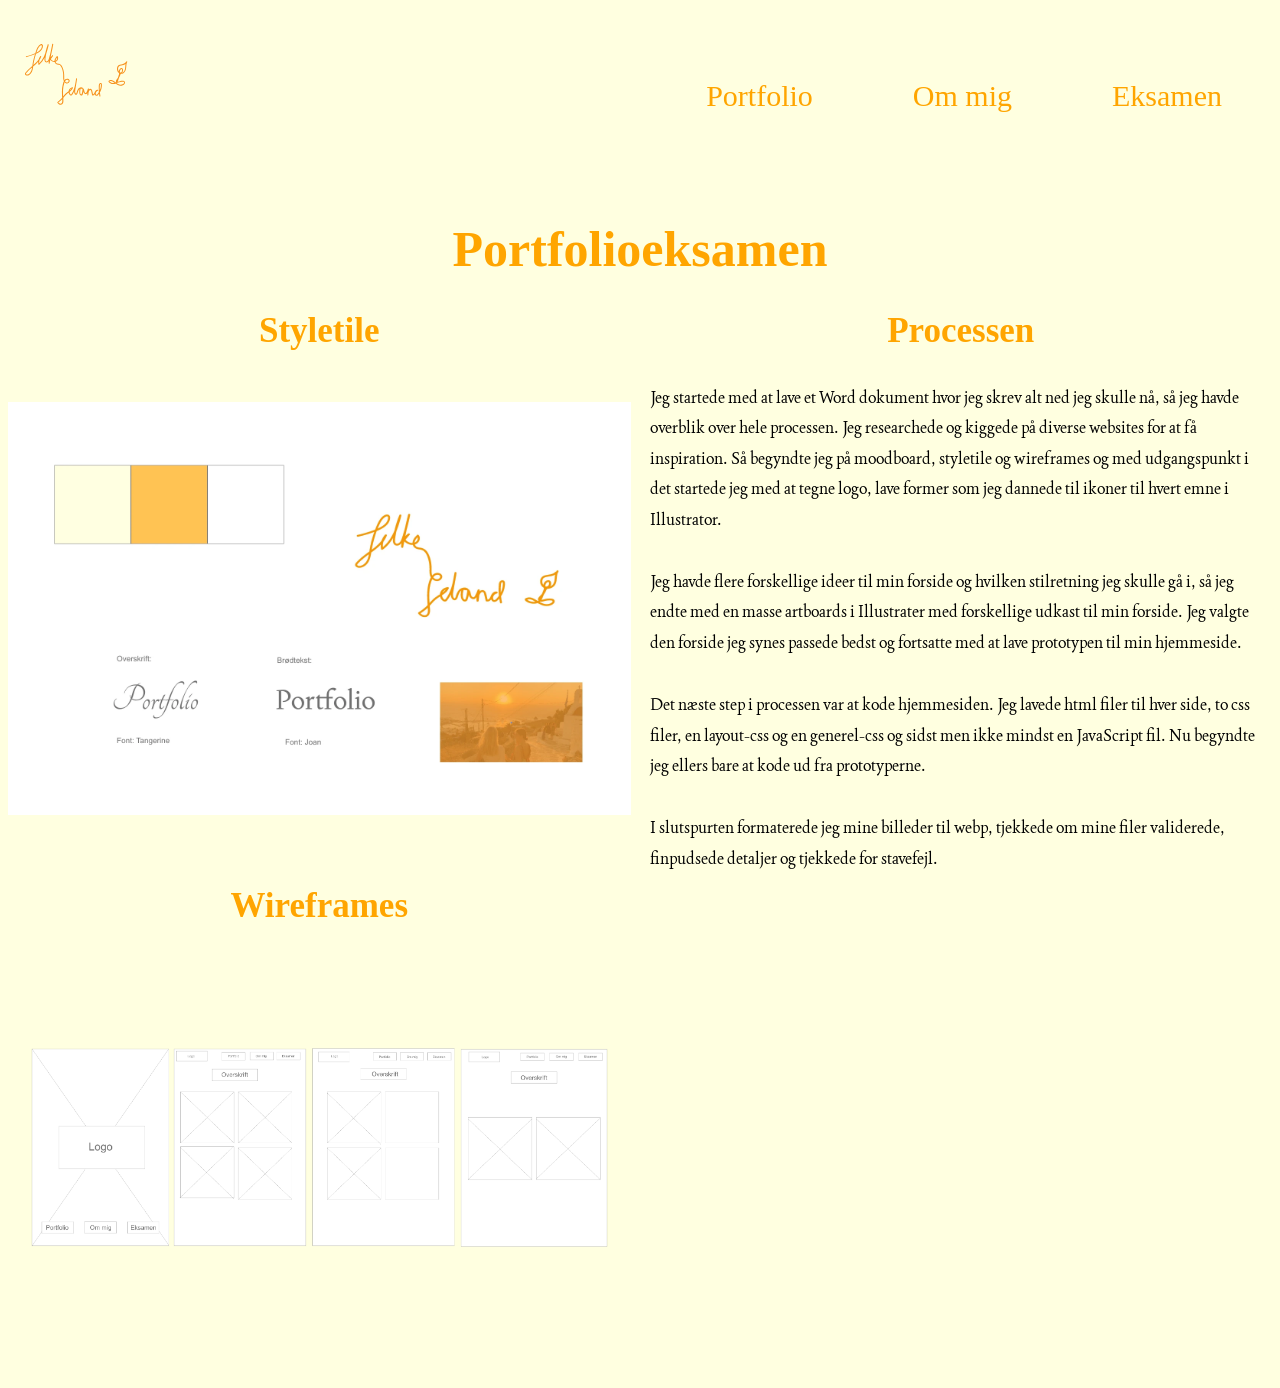
==== eksamen.html @ f98fbaf0 "commit" ====
<!DOCTYPE html>
<html lang="da">
  <head>
    <meta charset="UTF-8" />
    <meta http-equiv="X-UA-Compatible" content="IE=edge" />
    <meta name="viewport" content="width=device-width, initial-scale=1.0" />
    <title>Indhold</title>
    <link rel="preconnect" href="https://fonts.googleapis.com" />
    <link rel="preconnect" href="https://fonts.gstatic.com" crossorigin />
    <link href="https://fonts.googleapis.com/css2?family=Press+Start+2P&display=swap" rel="stylesheet" />
    <link rel="preconnect" href="https://fonts.googleapis.com" />
    <link rel="preconnect" href="https://fonts.gstatic.com" crossorigin />
    <link href="https://fonts.googleapis.com/css2?family=Joan&display=swap" rel="stylesheet" />
    <link rel="stylesheet" href="generel.css" />
    <link rel="stylesheet" href="layout.css" />
    <meta name="robots" content="noindex" />
  </head>
  <body>
    <header class="banner">
      <a class="logo" href="forside.html"><img src="logo_orange.svg" alt="logo" /></a>
      <nav class="main-menu">
        <button class="toggle-btn">☰</button>
        <ul>
          <li><a href="portfolio.html">Portfolio</a></li>
          <li><a href="om_mig.html">Om mig</a></li>
          <li><a href="eksamen.html">Eksamen</a></li>
        </ul>
      </nav>
    </header>
    <main>
      <div class="container">
        <h1>Portfolioeksamen</h1>
        <div class="grid_1-2">
          <div class="col">
            <h2>Styletile</h2>
            <img src="styletile.webp" alt="styletile" />
            <h2>Wireframes</h2>
            <img src="wire.png" alt="styletile" />
          </div>
          <div class="col">
            <h2>Processen</h2>
            <p>Jeg startede med at lave et Word dokument hvor jeg skrev alt ned jeg skulle nå, så jeg havde overblik over hele processen. Jeg researchede og kiggede på diverse websites for at få inspiration. Så begyndte jeg på moodboard, styletile og wireframes og med udgangspunkt i det startede jeg med at tegne logo, lave former som jeg dannede til ikoner til hvert emne i Illustrator.</p>
            <p>Jeg havde flere forskellige ideer til min forside og hvilken stilretning jeg skulle gå i, så jeg endte med en masse artboards i Illustrater med forskellige udkast til min forside. Jeg valgte den forside jeg synes passede bedst og fortsatte med at lave prototypen til min hjemmeside.</p>
            <p>Det næste step i processen var at kode hjemmesiden. Jeg lavede html filer til hver side, to css filer, en layout-css og en generel-css og sidst men ikke mindst en JavaScript fil. Nu begyndte jeg ellers bare at kode ud fra prototyperne.</p>
            <p>I slutspurten formaterede jeg mine billeder til webp, tjekkede om mine filer validerede, finpudsede detaljer og tjekkede for stavefejl.</p>
          </div>
        </div>
      </div>
    </main>
  </body>
</html>
---- generel.css ----
img {
  max-width: 100%;
  margin-bottom: 10%;
}
/* typografi */
h1 {
  font-family: Tangerine;
  color: orange;
  font-size: 50px;
  text-align: center;
  margin-bottom: 1.5rem;
  margin-top: 50px;
}
h2 {
  font-family: Tangerine;
  color: orange;
  font-size: 35px;
  text-align: center;
  margin-bottom: 1rem;
  margin-top: 9px;
}
h3 {
  font-family: Joan;
  font-size: 1.1rem;
}
p {
  font-family: Joan;
  line-height: 1.9rem;
  font-size: 1rem;
}
/* farve på skriften a i menuen */
a {
  color: orange;
  font-family: "Tangerine";
  font-size: 30px;
  text-decoration: none;
}

/* farven på skriften når man holder musen over i menuen */
a:hover {
  color: black;
}

footer p {
  font-family: Tangerine;
  line-height: 140%;
  font-size: 30px;
  color: orange;
}
---- layout.css ----
body {
  background-color: lightyellow;
}
/* Baggrundsbillede forside*/
#firstPage {
  background-image: url(forside_billede.webp);
  background-size: cover;
  background-attachment: fixed;
}
/* Logo placering forside*/
.logo1 {
  width: 50%;
  margin-left: auto;
  margin-right: auto;
  display: block;
  padding: 0%;
  margin-bottom: 15%;
  margin-top: 15%;
}

/* Logo placering forside*/
.logo2 {
  width: 20%;
  margin-left: 20%;
  margin-right: 20%;
  display: block;
  padding: 0%;
  margin-bottom: -20%;
  margin-top: -20%;
}
.logo3 {
  width: 15%;
  margin-left: 60%;
  margin-right: 60%;
  display: block;
  padding: 0%;
  margin-bottom: 9%;
  margin-top: 6.5%;
}

.logo2:hover {
  transform: scale(1.5);
}
.logo3:hover:hover {
  transform: scale(1.5);
}

/* Mindre logo placering på de andre sider */
.logo {
  width: 130px;
  height: 130px;
  margin: 0rem;
  padding: 1rem;
  display: flex;
  justify-self: center;
}
.banner {
  background: none;
  display: flex;
  flex-wrap: wrap;
  justify-content: space-between;
  justify-items: center;
}
ul {
  padding-top: 9%;
  padding-right: 50px;
  display: flex;
  gap: 100px;
  justify-content: center;
  list-style: none;
}

.toggle-btn {
  background: transparent;
  border: none;
  min-width: 100px;
  min-height: 100px;
  font-size: 1.1rem;
  cursor: pointer;
  display: none;
  font-size: 30px;
}

@media (max-width: 627px) {
  .toggle-btn {
    display: block;
    color: orange;
  }
  .main-menu {
    display: contents;
  }
  .main-menu ul {
    display: none;
    gap: 35px;
  }
  .main-menu.shown ul {
    border-top: 1px solid black;
    padding: 1rem;
    display: flex;
    flex: 1 1 100%;
    flex-flow: column;
  }
}

footer {
  display: grid;
  grid-template-columns: 1fr 1fr;
  margin-top: 2rem;
}

.box1 {
  text-align: left;
  margin-left: 40px;
}
.box2 {
  text-align: right;
  margin-right: 40px;
}

@media (min-width: 650px) {
  .grid_1-1 {
    display: grid;
    grid-template-columns: 1fr 1fr;
    gap: 0px;
    margin: 50px;
  }

  .grid_1-1 img {
    height: 90%;
    object-fit: cover;
    max-width: 90%;
  }
  .grid_1-2 {
    display: grid;
    grid-template-columns: 1fr 1fr;
    gap: 19px;
  }
  .grid_1-2 img {
    width: 100%;
    height: auto;
    object-fit: cover;
    margin-top: 35px;
  }

  .grid_1-1-1 {
    display: grid;
    grid-template-columns: 1fr 1fr;
    gap: 20px;
  }

  .grid_1-1-1 img {
    width: 100%;
    height: auto;
    object-fit: cover;
    margin-top: 35px;
  }
  .grid_2-2 {
    display: grid;
    grid-template-columns: 1fr 1fr;
    gap: 19px;
  }

  .grid_2-2 img {
    width: 80%;
    height: auto;
    object-fit: cover;
    margin: 50px;
  }
}

.box {
  background-color: lightyellow;
  border-radius: 9px;
  height: 100%;
  margin-right: 1rem;
}
.col {
  display: flex;
  flex-direction: column;
}
.box:hover {
  transform: scale(1.06);
}
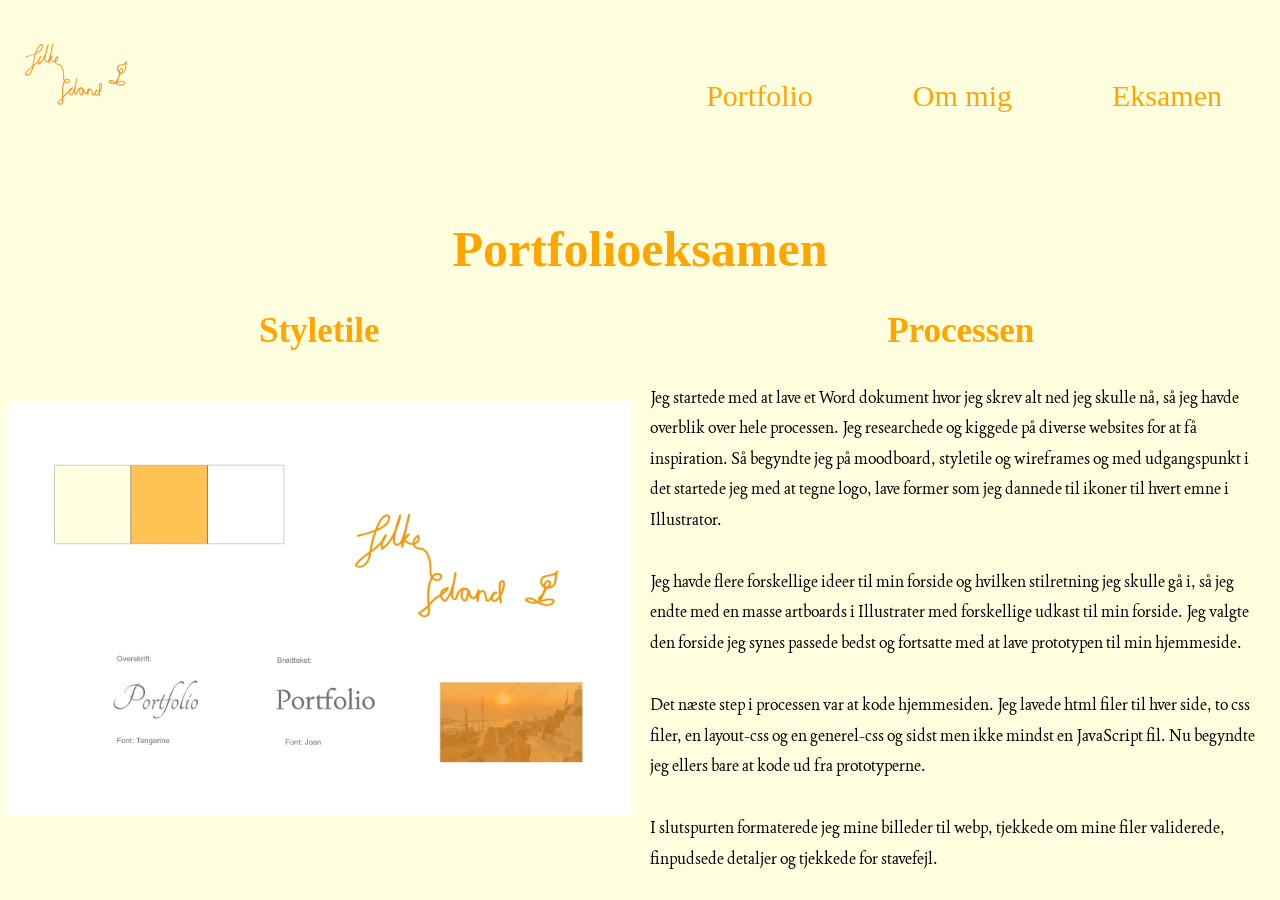
==== commit e8a02127: "commit" ====
--- a/eksamen.html
+++ b/eksamen.html
@@ -34,8 +34,6 @@
           <div class="col">
             <h2>Styletile</h2>
             <img src="styletile.webp" alt="styletile" />
-            <h2>Wireframes</h2>
-            <img src="wire.png" alt="styletile" />
           </div>
           <div class="col">
             <h2>Processen</h2>
@@ -47,5 +45,6 @@
         </div>
       </div>
     </main>
+    <script src="script.js"></script>
   </body>
 </html>
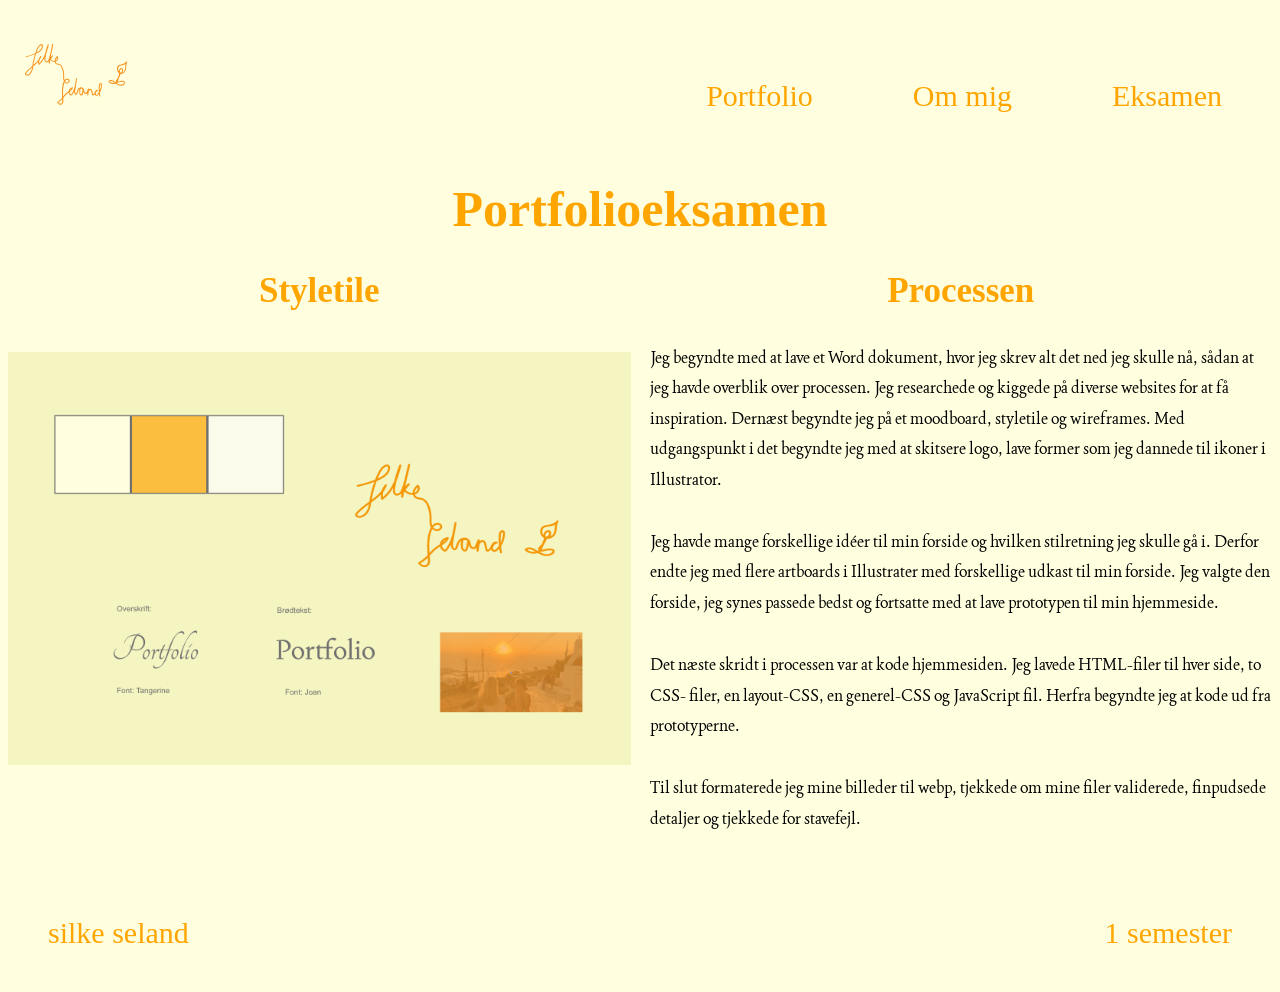
==== commit 5b2a76ee: "commit" ====
--- a/eksamen.html
+++ b/eksamen.html
@@ -33,18 +33,27 @@
         <div class="grid_1-2">
           <div class="col">
             <h2>Styletile</h2>
-            <img src="styletile.webp" alt="styletile" />
+            <img src="styletile.png" alt="styletile" />
           </div>
           <div class="col">
             <h2>Processen</h2>
-            <p>Jeg startede med at lave et Word dokument hvor jeg skrev alt ned jeg skulle nå, så jeg havde overblik over hele processen. Jeg researchede og kiggede på diverse websites for at få inspiration. Så begyndte jeg på moodboard, styletile og wireframes og med udgangspunkt i det startede jeg med at tegne logo, lave former som jeg dannede til ikoner til hvert emne i Illustrator.</p>
-            <p>Jeg havde flere forskellige ideer til min forside og hvilken stilretning jeg skulle gå i, så jeg endte med en masse artboards i Illustrater med forskellige udkast til min forside. Jeg valgte den forside jeg synes passede bedst og fortsatte med at lave prototypen til min hjemmeside.</p>
-            <p>Det næste step i processen var at kode hjemmesiden. Jeg lavede html filer til hver side, to css filer, en layout-css og en generel-css og sidst men ikke mindst en JavaScript fil. Nu begyndte jeg ellers bare at kode ud fra prototyperne.</p>
-            <p>I slutspurten formaterede jeg mine billeder til webp, tjekkede om mine filer validerede, finpudsede detaljer og tjekkede for stavefejl.</p>
+            <p>Jeg begyndte med at lave et Word dokument, hvor jeg skrev alt det ned jeg skulle nå, sådan at jeg havde overblik over processen. Jeg researchede og kiggede på diverse websites for at få inspiration. Dernæst begyndte jeg på et moodboard, styletile og wireframes. Med udgangspunkt i det begyndte jeg med at skitsere logo, lave former som jeg dannede til ikoner i Illustrator.</p>
+            <p>Jeg havde mange forskellige idéer til min forside og hvilken stilretning jeg skulle gå i. Derfor endte jeg med flere artboards i Illustrater med forskellige udkast til min forside. Jeg valgte den forside, jeg synes passede bedst og fortsatte med at lave prototypen til min hjemmeside.</p>
+            <p>Det næste skridt i processen var at kode hjemmesiden. Jeg lavede HTML-filer til hver side, to CSS- filer, en layout-CSS, en generel-CSS og JavaScript fil. Herfra begyndte jeg at kode ud fra prototyperne.</p>
+            <p>Til slut formaterede jeg mine billeder til webp, tjekkede om mine filer validerede, finpudsede detaljer og tjekkede for stavefejl.</p>
           </div>
         </div>
       </div>
     </main>
+    <footer>
+      <div class="box1">
+        <p>silke seland</p>
+      </div>
+
+      <div class="box2">
+        <p>1 semester</p>
+      </div>
+    </footer>
     <script src="script.js"></script>
   </body>
 </html>
--- a/generel.css
+++ b/generel.css
@@ -9,7 +9,7 @@
   font-size: 50px;
   text-align: center;
   margin-bottom: 1.5rem;
-  margin-top: 50px;
+  margin-top: 10px;
 }
 h2 {
   font-family: Tangerine;
--- a/layout.css
+++ b/layout.css
@@ -30,18 +30,30 @@
 }
 .logo3 {
   width: 15%;
+  margin-left: 42%;
+  margin-right: 30%;
+  display: block;
+  padding: 0%;
+  margin-bottom: 10%;
+  margin-top: 6.5%;
+}
+.logo4 {
+  width: 20%;
   margin-left: 60%;
   margin-right: 60%;
   display: block;
   padding: 0%;
   margin-bottom: 9%;
-  margin-top: 6.5%;
+  margin-top: -30%;
 }
 
 .logo2:hover {
   transform: scale(1.5);
 }
 .logo3:hover:hover {
+  transform: scale(1.5);
+}
+.logo4:hover:hover {
   transform: scale(1.5);
 }
 
@@ -139,7 +151,7 @@
     width: 100%;
     height: auto;
     object-fit: cover;
-    margin-top: 35px;
+    margin-top: 25px;
   }
 
   .grid_1-1-1 {
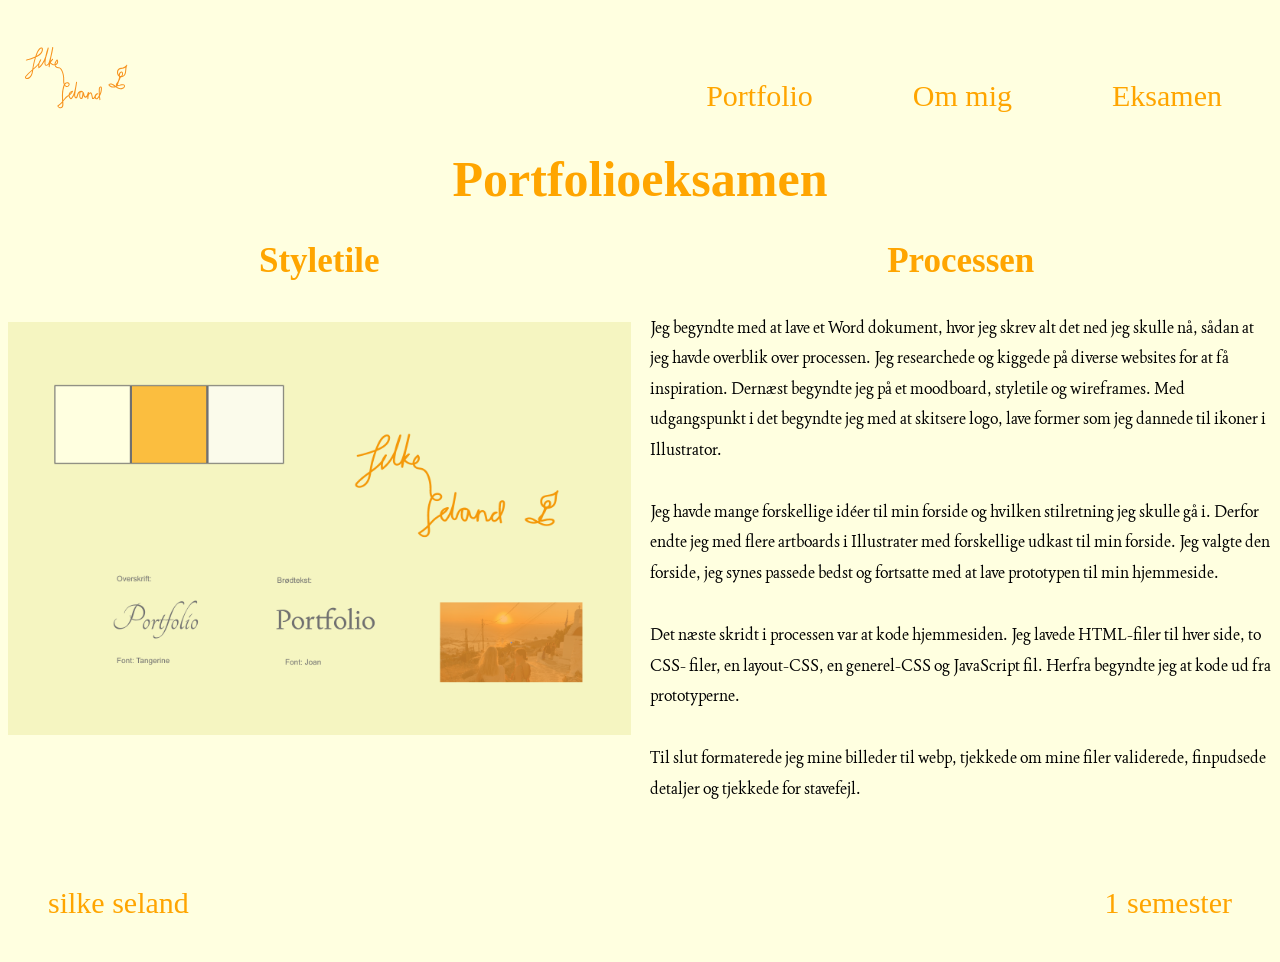
==== commit cf13d16d: "commit" ====
--- a/eksamen.html
+++ b/eksamen.html
@@ -17,7 +17,7 @@
   </head>
   <body>
     <header class="banner">
-      <a class="logo" href="forside.html"><img src="logo_orange.svg" alt="logo" /></a>
+      <a class="logo" href="index.html"><img src="logo_orange.svg" alt="logo" /></a>
       <nav class="main-menu">
         <button class="toggle-btn">☰</button>
         <ul>
--- a/generel.css
+++ b/generel.css
@@ -1,6 +1,7 @@
+/* generel img indstillinger */
 img {
   max-width: 100%;
-  margin-bottom: 10%;
+  margin-bottom: 5%;
 }
 /* typografi */
 h1 {
@@ -9,7 +10,7 @@
   font-size: 50px;
   text-align: center;
   margin-bottom: 1.5rem;
-  margin-top: 10px;
+  margin-top: -20px;
 }
 h2 {
   font-family: Tangerine;
@@ -40,7 +41,7 @@
 a:hover {
   color: black;
 }
-
+/* footer typografi */
 footer p {
   font-family: Tangerine;
   line-height: 140%;
--- a/layout.css
+++ b/layout.css
@@ -1,3 +1,4 @@
+/* baggrundsfarve */
 body {
   background-color: lightyellow;
 }
@@ -18,7 +19,7 @@
   margin-top: 15%;
 }
 
-/* Logo placering forside*/
+/* Portfolio logo placering forside*/
 .logo2 {
   width: 20%;
   margin-left: 20%;
@@ -28,15 +29,17 @@
   margin-bottom: -20%;
   margin-top: -20%;
 }
+/* Om mig logo placering forside*/
 .logo3 {
   width: 15%;
   margin-left: 42%;
   margin-right: 30%;
   display: block;
   padding: 0%;
-  margin-bottom: 10%;
-  margin-top: 6.5%;
-}
+  margin-bottom: 7%;
+  margin-top: 7.5%;
+}
+/* Eksamen logo placering forside*/
 .logo4 {
   width: 20%;
   margin-left: 60%;
@@ -44,9 +47,9 @@
   display: block;
   padding: 0%;
   margin-bottom: 9%;
-  margin-top: -30%;
-}
-
+  margin-top: -26%;
+}
+/* det der gør at logoerne bevæger sig når mus over */
 .logo2:hover {
   transform: scale(1.5);
 }
@@ -57,7 +60,7 @@
   transform: scale(1.5);
 }
 
-/* Mindre logo placering på de andre sider */
+/* Mindre logo placering i menu */
 .logo {
   width: 130px;
   height: 130px;
@@ -66,6 +69,7 @@
   display: flex;
   justify-self: center;
 }
+/* menu bjælken */
 .banner {
   background: none;
   display: flex;
@@ -73,6 +77,7 @@
   justify-content: space-between;
   justify-items: center;
 }
+/* menu punkterne bjælke */
 ul {
   padding-top: 9%;
   padding-right: 50px;
@@ -82,6 +87,7 @@
   list-style: none;
 }
 
+/* knap i mobilversion som viser menu */
 .toggle-btn {
   background: transparent;
   border: none;
@@ -92,8 +98,8 @@
   display: none;
   font-size: 30px;
 }
-
-@media (max-width: 627px) {
+/* regler for menu knappen i mobilversion */
+@media (max-width: 650px) {
   .toggle-btn {
     display: block;
     color: orange;
@@ -114,6 +120,7 @@
   }
 }
 
+/* footer regler*/
 footer {
   display: grid;
   grid-template-columns: 1fr 1fr;
@@ -128,7 +135,7 @@
   text-align: right;
   margin-right: 40px;
 }
-
+/* regler for alle grid og billeder i grid */
 @media (min-width: 650px) {
   .grid_1-1 {
     display: grid;
@@ -138,9 +145,9 @@
   }
 
   .grid_1-1 img {
-    height: 90%;
-    object-fit: cover;
-    max-width: 90%;
+    height: 95%;
+    object-fit: cover;
+    max-width: 95%;
   }
   .grid_1-2 {
     display: grid;
@@ -157,14 +164,14 @@
   .grid_1-1-1 {
     display: grid;
     grid-template-columns: 1fr 1fr;
-    gap: 20px;
+    gap: 28px;
   }
 
   .grid_1-1-1 img {
     width: 100%;
     height: auto;
     object-fit: cover;
-    margin-top: 35px;
+    margin-top: 30px;
   }
   .grid_2-2 {
     display: grid;
@@ -179,17 +186,22 @@
     margin: 50px;
   }
 }
-
+/* klassen box regler */
 .box {
   background-color: lightyellow;
   border-radius: 9px;
   height: 100%;
   margin-right: 1rem;
 }
+/* klassen col regler */
 .col {
   display: flex;
   flex-direction: column;
 }
+/* så box bevæger sig når mus holdes over */
 .box:hover {
   transform: scale(1.06);
 }
+.a:hover {
+  border-bottom: 3px solid #fff;
+}
